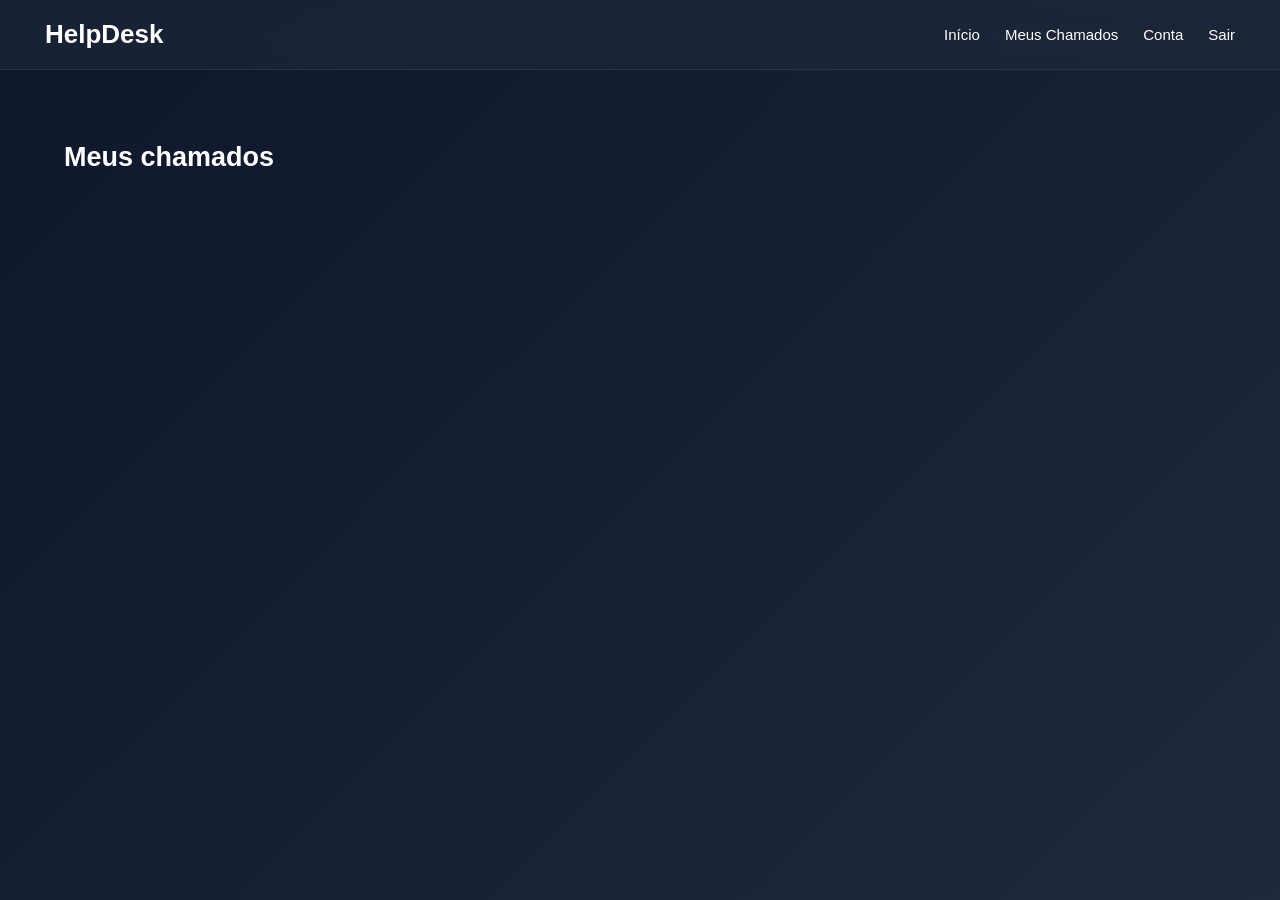
==== meus-chamados-cliente.html @ 0fb16bdc "Primeira versão do sistema HelpDesk" ====
<!DOCTYPE html>
<html lang="pt-BR">
<head>
    <meta charset="UTF-8">
    <meta name="viewport" content="width=device-width, initial-scale=1.0">
    <title>Meus Chamados | Help Desk</title>
    <link rel="stylesheet" href="./styles/meus-chamados-tecnico.css">
</head>
<body>

    <header class="navbar">
        <h1>HelpDesk</h1>

        <nav>
            <a href="pagecliente.html">Início</a>
            <a href="meus-chamados-cliente.html">Meus Chamados</a>
            <a href="minhacontacliente.html">Conta</a>
            <a href="#" onclick="sair()">Sair</a>
        </nav>
    </header>

    <main class="container">
        <section class="tecnicos-section">
            <h2>Meus chamados</h2>

            <div class="cards-tecnicos" id="lista-meus-chamados-cliente"></div>
        </section>
    </main>

    <div id="modal-curriculo">
        <div class="curriculo-content">
            <button class="fechar-curriculo" onclick="fecharCurriculo()">×</button>

            <h2 id="curriculo-nome"></h2>
            <p id="curriculo-area"></p>

            <hr>

            <h3>Formação</h3>
            <p id="curriculo-formacao"></p>

            <h3>Experiência</h3>
            <p id="curriculo-experiencia"></p>

            <h3>Resumo profissional</h3>
            <p id="curriculo-resumo"></p>

            <h3>Contato</h3>
            <p id="curriculo-email"></p>
            <p id="curriculo-telefone"></p>
        </div>
    </div>

    <script>
        window.addEventListener("load", () => {
            document.body.classList.add("loaded");
        });
    </script>

    <script src="script.js"></script>
</body>
</html>
---- styles/meus-chamados-tecnico.css ----
* {
    box-sizing: border-box;
    padding: 0;
    margin: 0;
    font-family: 'Segoe UI', Arial, sans-serif;
}

body {
    background: linear-gradient(135deg, #0f172a, #1e293b);
    min-height: 100vh;
    opacity: 0;
    transition: opacity 0.6s ease;
}

body.loaded {
    opacity: 1;
}

.navbar {
    height: 70px;
    background: rgba(30, 41, 59, 0.65);
    backdrop-filter: blur(12px);
    border-bottom: 1px solid rgba(255, 255, 255, 0.08);
    color: white;
    display: flex;
    justify-content: space-between;
    align-items: center;
    padding: 0 45px;
}

.navbar h1 {
    font-weight: 700;
    font-size: 26px;
}

.navbar nav {
    display: flex;
    gap: 25px;
}

.navbar a {
    color: white;
    text-decoration: none;
    font-size: 15px;
    transition: 0.2s;
}

.navbar a:hover {
    transform: translateY(-2px);
    color: #93c5fd;
}

.tecnicos-section h2 {
    color: white;
    padding-top: 2rem;
    padding-bottom: 4rem;
    font-size: 27px;
    font-weight: 600;
}

.container {
    width: 90%;
    margin: 40px auto;
}

.cards-tecnicos {
    margin: 0 auto;
    display: grid;
    grid-template-columns: repeat(auto-fit, 400px);
    gap: 40px;
}

.card-chamado {
    width: 100%;
    max-width: 500px;
    background: #1e293b;
    padding: 28px;
    border-radius: 22px;
    box-shadow: 0 20px 45px rgba(0, 0, 0, 0.35);
    border: 1px solid rgba(255, 255, 255, 0.08);
    margin-bottom: 30px;
    transition: 0.2s;
    display: grid;
    gap: 10px;
}

.card-chamado h3 {
    color: white;
    font-size: 27px;
    font-weight: 600;
}

.card-chamado hr {
    border: none;
    border-top: 1px solid rgba(255, 255, 255, 0.08);
    margin: 8px;
}

.card-chamado p {
    color: #cbd5e1;
    line-height: 1.6;
    font-size: 15px;
}

.card-chamado strong {
    margin-top: 20px;
    color: #60a5fa;
    font-size: 18px;
    font-weight: 600;
}

hr {
    margin: 22px 0;
    border: none;
    border-top: 1px solid rgba(255, 255, 255, 0.08);
}

button {
    width: 100%;
    height: 48px;
    border: none;
    border-radius: 14px;
    background:#2563eb;
    color: white;
    font-size: 16px;
    font-weight: 600;
    cursor: pointer;
    transition: 0.25s ease;
    margin-top: 0.2rem;
}

button:hover {
    transform: translateY(-2px);
    background-color: #1d4ed8;
}

#modal {
    display: flex;
    position: fixed;
    inset: 0;
    background-color: rgba(0, 0, 0, 0.65);
    justify-content: center;
    align-items: center;
    opacity: 0;
    visibility: hidden;
    transition: opacity 0.4s ease;
}

.modal-content {
    background-color: #1e293b;
    width: 350px;
    padding: 30px;
    border-radius: 18px;
    text-align: center;
    box-shadow: 0 20px 40px rgba(0, 0, 0, 0.45);
    color: #cbd5e1;;
}

.modal-content button {
    width: 100%;
    height: 45px;
    border: none;
    border-radius: 12px;
    background-color: #2563eb;
    color: white;
    cursor: pointer;
    font-size: 15px;
    transition: 0.2s;
}

.modal-content button:hover {
    transform: translateY(-2px);
    background-color: #1d4ed8;
}

#mensagem-modal {
    margin: 20px 0;
    font-size: 16px;
}

#modal h3 {
    font-weight: 500;
}

#modal-curriculo {
    display: flex;
    position: fixed;
    inset: 0;
    background-color: rgba(2, 6, 23, 0.8);
    justify-content: center;
    align-items: center;
    opacity: 0;
    visibility: hidden;
    transition: 0.3s ease;
    z-index: 1000;
}

.curriculo-content {
    background: #1e293b;
    color: white;
    width: 90%;
    max-width: 520px;
    padding: 35px;
    border-radius: 22px;
    position: relative;
    box-shadow: 0 20px 45px rgba(0, 0, 0, 0.35);
    border: 1px solid rgba(255, 255, 255, 0.08);
}

.curriculo-content .fechar-curriculo {
    position: absolute;
    top: 12px;
    right: 16px;
    width: auto;
    height: auto;
    padding: 0;
    border: none;
    background: transparent;
    box-shadow: none;
    font-size: 28px;
    color: white;
    cursor: pointer;
}

.curriculo-content h2 {
    font-size: 27px;
    padding: 0;
    color: white;
    margin-bottom: 6px;
    font-weight: 600;
}

.curriculo-content h3 {
    margin-top: 20px;
    color: #60a5fa;
    font-size: 18px;
    font-weight: 600;
}

.curriculo-content p {
    color: #cbd5e1;
    line-height: 1.6;
    font-size: 15px;
}

.curriculo-content hr {
    margin: 22px 0;
    border: none;
    border-top: 1px solid rgba(255, 255, 255, 0.08);
}
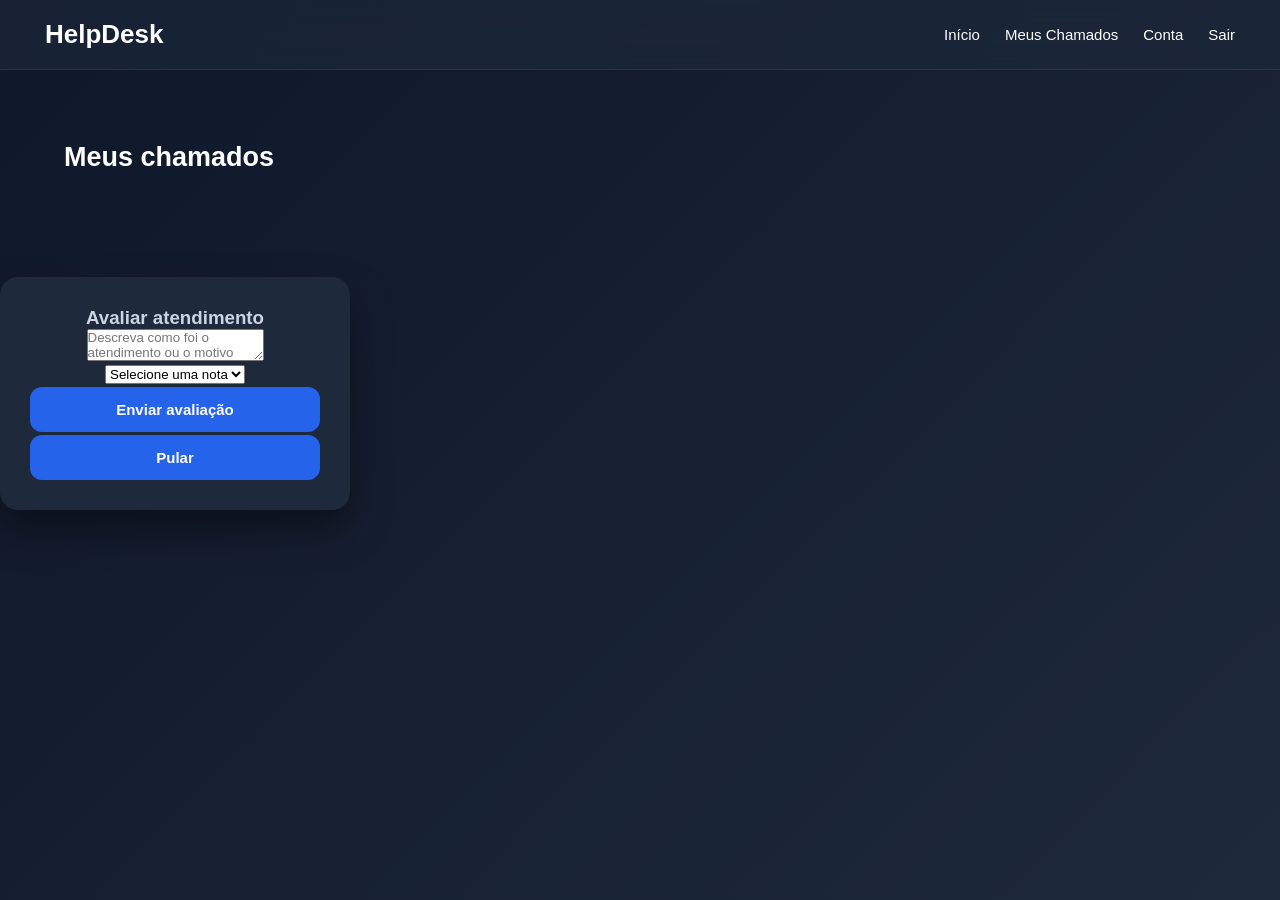
==== commit d9ff28cc: "Adiciona avaliacao do cliente" ====
--- a/meus-chamados-cliente.html
+++ b/meus-chamados-cliente.html
@@ -51,6 +51,28 @@
         </div>
     </div>
 
+    <div id="modal-avaliacao" class="modal">
+        <div class="modal-content">
+            <h3 id="titulo-avaliacao">Avaliar atendimento</h3>
+
+            <p id="texto-avaliacao"></p>
+
+            <textarea id="comentario-avaliacao" placeholder="Descreva como foi o atendimento ou o motivo"></textarea>
+
+            <select id="nota-avaliacao">
+                <option value="">Selecione uma nota</option>
+                <option value="1">1 estrela</option>
+                <option value="2">2 estrelas</option>
+                <option value="3">3 estrelas</option>
+                <option value="4">4 estrelas</option>
+                <option value="5">5 estrelas</option>
+            </select>
+
+            <button onclick="enviarAvaliacao()">Enviar avaliação</button>
+            <button onclick="pularAvaliacao()">Pular</button>
+        </div>
+    </div>
+
     <script>
         window.addEventListener("load", () => {
             document.body.classList.add("loaded");
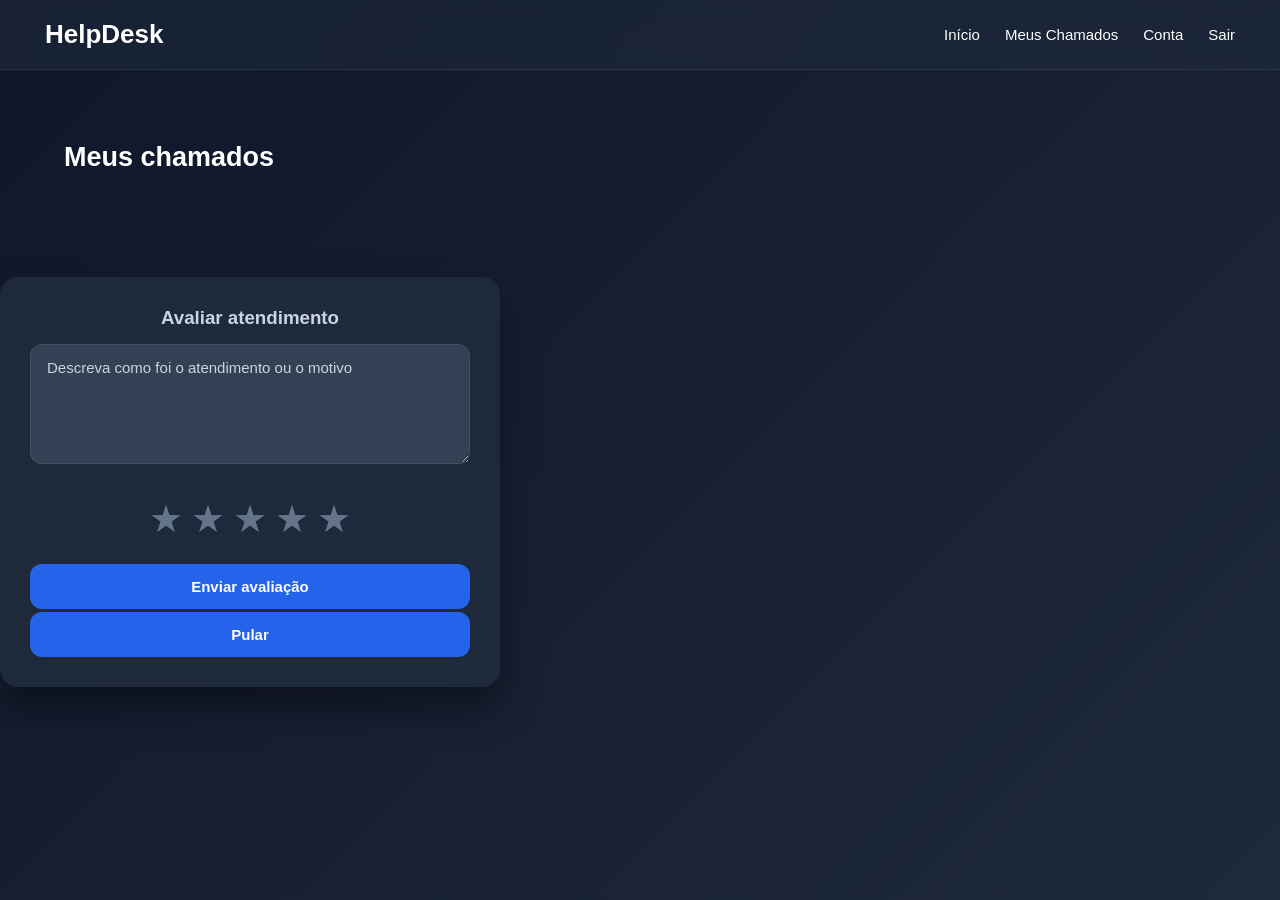
==== commit b74015d3: "add box avaliation" ====
--- a/meus-chamados-cliente.html
+++ b/meus-chamados-cliente.html
@@ -59,14 +59,15 @@
 
             <textarea id="comentario-avaliacao" placeholder="Descreva como foi o atendimento ou o motivo"></textarea>
 
-            <select id="nota-avaliacao">
-                <option value="">Selecione uma nota</option>
-                <option value="1">1 estrela</option>
-                <option value="2">2 estrelas</option>
-                <option value="3">3 estrelas</option>
-                <option value="4">4 estrelas</option>
-                <option value="5">5 estrelas</option>
-            </select>
+            <div class="avaliacao-estrelas">
+                <span onclick="selecionarNota(1)">★</span>
+                <span onclick="selecionarNota(2)">★</span>
+                <span onclick="selecionarNota(3)">★</span>
+                <span onclick="selecionarNota(4)">★</span>
+                <span onclick="selecionarNota(5)">★</span>
+            </div>
+
+            <input type="hidden" id="nota-avaliacao">
 
             <button onclick="enviarAvaliacao()">Enviar avaliação</button>
             <button onclick="pularAvaliacao()">Pular</button>
--- a/styles/meus-chamados-tecnico.css
+++ b/styles/meus-chamados-tecnico.css
@@ -247,4 +247,70 @@
     margin: 22px 0;
     border: none;
     border-top: 1px solid rgba(255, 255, 255, 0.08);
+}
+
+#modal-avaliacao textarea,
+#modal-avaliacao select {
+    width: 100%;
+    padding: 14px 16px;
+    margin-bottom: 14px;
+    border-radius: 12px;
+    border: 1px solid rgba(255, 255, 255, 0.08);
+    background-color: #334155;
+    color: white;
+    outline: none;
+    font-size: 15px;
+    transition: 0.25s ease;
+}
+
+#modal-avaliacao textarea {
+    min-height: 120px;
+    resize: vertical;
+}
+
+#modal-avaliacao textarea:focus,
+#modal-avaliacao select:focus {
+    border-color: #2563eb;
+    box-shadow: 0 0 0 4px rgba(37, 99, 235, 0.12);
+}
+
+#modal-avaliacao textarea::placeholder {
+    color: #cbd5e1;
+}
+
+#modal-avaliacao .modal-content {
+    width: 500px;
+    max-width: 90%;
+}
+
+#modal-avaliacao h3 {
+    margin-bottom: 15px;
+}
+
+#modal-avaliacao p {
+    margin-bottom: 15px;
+    color: #cbd5e1;
+}
+
+.avaliacao-estrelas {
+    display: flex;
+    justify-content: center;
+    gap: 8px;
+    margin: 15px 0 20px;
+}
+
+.avaliacao-estrelas span {
+    font-size: 38px;
+    color: #64748b;
+    cursor: pointer;
+    transition: 0.2s;
+    user-select: none;
+}
+
+.avaliacao-estrelas span:hover {
+    transform: scale(1.15);
+}
+
+.avaliacao-estrelas span.ativa {
+    color: #fbbf24;
 }
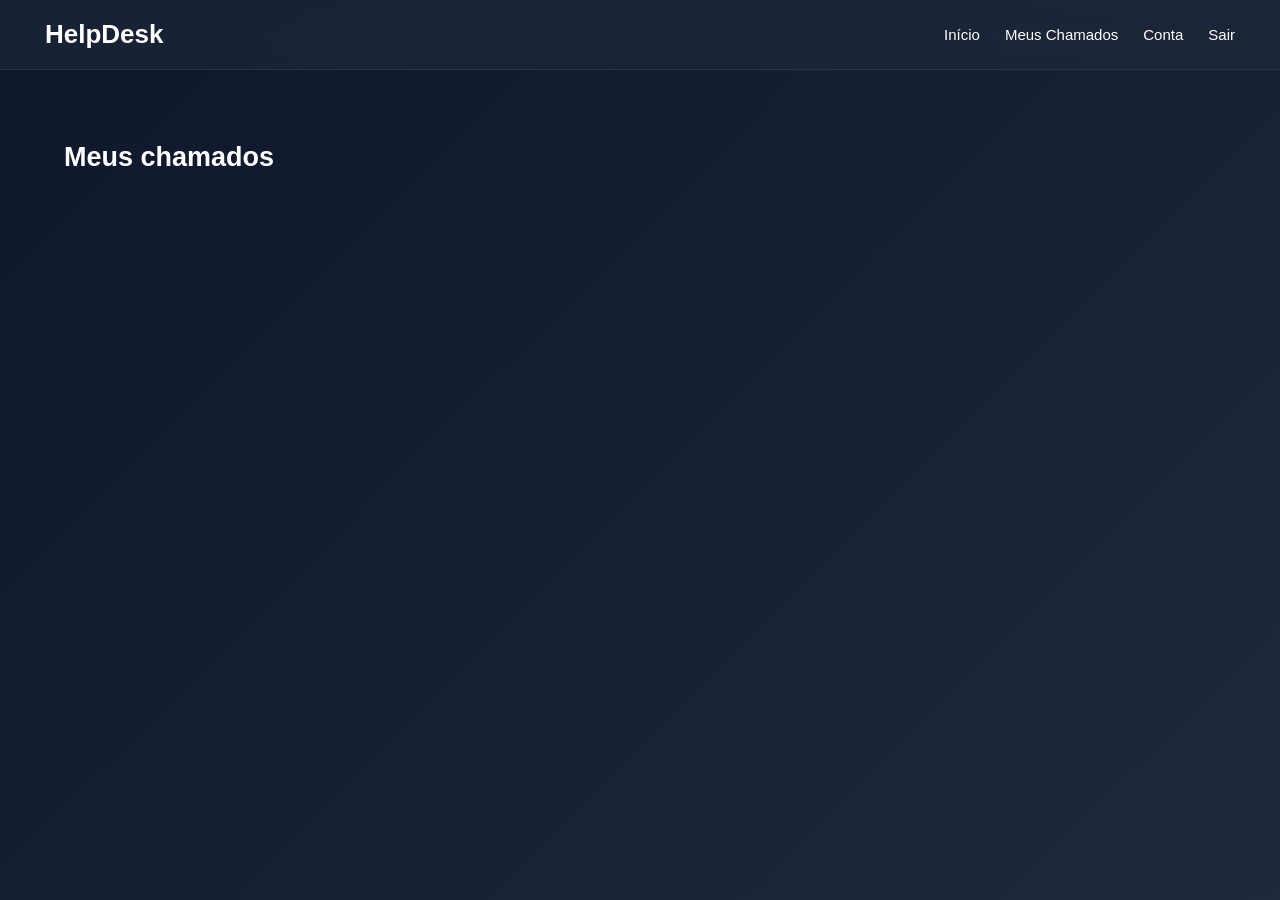
==== commit 741ed4d3: "add box avaliation" ====
--- a/meus-chamados-cliente.html
+++ b/meus-chamados-cliente.html
@@ -51,13 +51,12 @@
         </div>
     </div>
 
-    <div id="modal-avaliacao" class="modal">
+    <div id="modal-avaliacao">
         <div class="modal-content">
-            <h3 id="titulo-avaliacao">Avaliar atendimento</h3>
+
+            <h3 id="titulo-avaliacao"></h3>
 
             <p id="texto-avaliacao"></p>
-
-            <textarea id="comentario-avaliacao" placeholder="Descreva como foi o atendimento ou o motivo"></textarea>
 
             <div class="avaliacao-estrelas">
                 <span onclick="selecionarNota(1)">★</span>
@@ -69,9 +68,21 @@
 
             <input type="hidden" id="nota-avaliacao">
 
-            <button onclick="enviarAvaliacao()">Enviar avaliação</button>
-            <button onclick="pularAvaliacao()">Pular</button>
+            <textarea
+                id="comentario-avaliacao"
+                placeholder="Conte como foi o atendimento">
+            </textarea>
+
+            <button onclick="enviarAvaliacao()">
+                Enviar avaliação
+            </button>
+
+            <button onclick="pularAvaliacao()">
+                Pular
+            </button>
+
         </div>
+    </div>
     </div>
 
     <script>
--- a/styles/meus-chamados-tecnico.css
+++ b/styles/meus-chamados-tecnico.css
@@ -249,6 +249,19 @@
     border-top: 1px solid rgba(255, 255, 255, 0.08);
 }
 
+#modal-avaliacao {
+    display: flex;
+    position: fixed;
+    inset: 0;
+    background-color: rgba(0, 0, 0, 0.65);
+    justify-content: center;
+    align-items: center;
+    opacity: 0;
+    visibility: hidden;
+    transition: opacity 0.4s ease;
+    z-index: 1000;
+}
+
 #modal-avaliacao textarea,
 #modal-avaliacao select {
     width: 100%;
@@ -279,8 +292,14 @@
 }
 
 #modal-avaliacao .modal-content {
+    background-color: #1e293b;
     width: 500px;
     max-width: 90%;
+    padding: 30px;
+    border-radius: 18px;
+    text-align: center;
+    box-shadow: 0 20px 40px rgba(0, 0, 0, 0.45);
+    color: white;
 }
 
 #modal-avaliacao h3 {
@@ -312,5 +331,5 @@
 }
 
 .avaliacao-estrelas span.ativa {
-    color: #fbbf24;
+    color: #60a5fa;
 }
